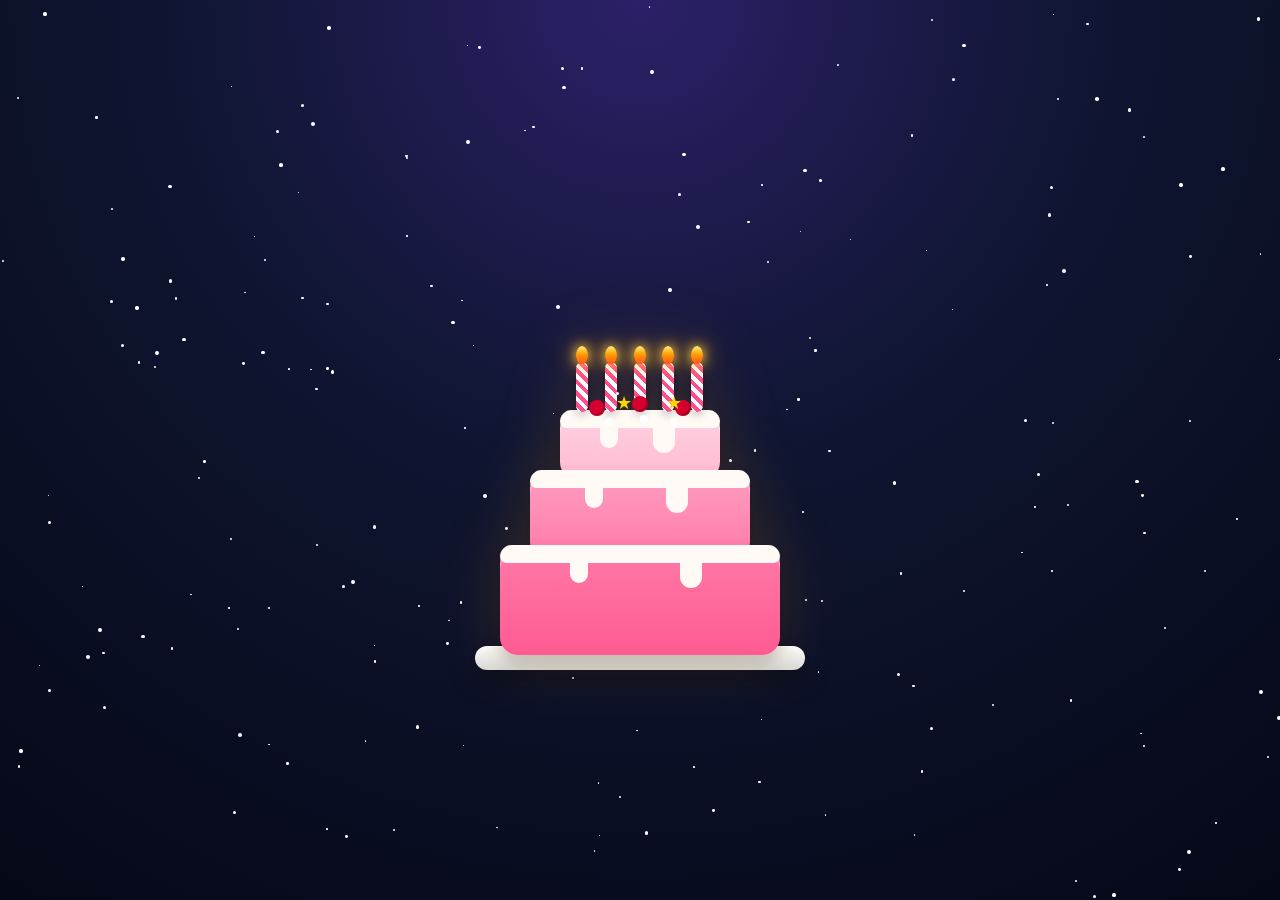
==== cake.html @ fdd15541 "Add files via upload" ====
<!DOCTYPE html>
<html lang="en">

<head>

    <meta charset="UTF-8">

    <meta name="viewport" content="width=device-width, initial-scale=1.0">

    <title>Birthday Cake 🎂</title>
    <link rel="icon" href="data:image/svg+xml,%3Csvg xmlns='http://www.w3.org/2000/svg' viewBox='0 0 16 16'%3E%3Ccircle cx='8' cy='8' r='8' fill='%23ff4d8d'/%3E%3C/svg%3E">

    <!-- CSS -->
    <link rel="stylesheet" href="css/global.css">
    <link rel="stylesheet" href="css/cake.css">
    <link rel="stylesheet" href="css/animations.css">
    <link rel="stylesheet" href="css/responsive.css">

</head>

<body>

    <audio id="birthdaySong" preload="auto">
        <source src="assets/music/birthday-song.mp3" type="audio/mpeg">
    </audio>

    <!-- Background -->
    <div class="cake-background"></div>

    <!-- Stars -->
    <div id="stars"></div>

    <!-- Hearts -->
    <div id="hearts"></div>

    <!-- Confetti -->
    <div id="confetti"></div>

    <!-- Fireworks -->
    <div id="fireworks"></div>

    <!-- Main Cake Section -->
    <main class="cake-section">

        <div class="cake-container">

            <!-- Plate -->
            <div class="cake-plate"></div>

            <!-- Cake -->
            <div class="cake">

                <!-- Top Layer -->
                <div class="layer top">

                    <div class="cream cream-top"></div>

                    <!-- Candles -->
                    <div class="candles">

                        <div class="candle candle1">
                            <div class="flame"></div>
                            <div class="smoke"></div>
                        </div>

                        <div class="candle candle2">
                            <div class="flame"></div>
                            <div class="smoke"></div>
                        </div>

                        <div class="candle candle3">
                            <div class="flame"></div>
                            <div class="smoke"></div>
                        </div>

                        <div class="candle candle4">
                            <div class="flame"></div>
                            <div class="smoke"></div>
                        </div>

                        <div class="candle candle5">
                            <div class="flame"></div>
                            <div class="smoke"></div>
                        </div>

                    </div>

                    <!-- Decorations -->
                    <div class="decorations">

                        <div class="cherry c1"></div>
                        <div class="cherry c2"></div>
                        <div class="cherry c3"></div>

                        <div class="star s1">★</div>
                        <div class="star s2">★</div>

                        <div class="pearl p1"></div>
                        <div class="pearl p2"></div>
                        <div class="pearl p3"></div>

                    </div>

                </div>

                <!-- Middle Layer -->
                <div class="layer middle">
                    <div class="cream cream-middle"></div>
                </div>

                <!-- Bottom Layer -->
                <div class="layer bottom">
                    <div class="cream cream-bottom"></div>
                </div>

            </div>

        </div>
        <!-- Birthday Message -->
        <div id="birthdayMessage" class="birthday-message">

            <h1>🎉 Happy Birthday! 🎉</h1>

            <p>
                Wishing you endless happiness,<br>
                lots of success,<br>
                and unforgettable memories.
            </p>

            <h2>❤️ Have a Wonderful Day ❤️</h2>

            <button id="continueBtn" class="continue-btn">
                🎁 Continue to Your Surprise
            </button>

        </div>

    </main>
    <!-- Transition Screen -->
    <div id="transitionScreen" class="transition-screen">

        <h1>✨ One Last Surprise Awaits... ✨</h1>

    </div>
    <script src="js/viewport.js"></script>
    <script src="js/effects/stars.js"></script>

    <script src="js/effects/fireworks.js"></script>
    <script src="js/effects/confetti.js"></script>
    <script src="js/effects/hearts.js"></script>
    <script src="js/effects/music.js"></script>
    <script src="js/effects/message.js"></script>

    <script src="js/cake.js"></script>

</body>

</html>
---- css/global.css ----
/* ==========================================
   GOOGLE FONT
========================================== */

/* The font is loaded by each HTML page for best performance. */


/* ==========================================
   CSS VARIABLES
========================================== */

:root {

    /* Colors */
    --bg-dark: #050816;
    --bg-light: #101B3A;

    --primary: #FF4D8D;
    --secondary: #7A5CFF;

    --gold: #FFD54F;

    --white: #FFFFFF;

    --text: #F5F5F5;

    --glass: rgba(255, 255, 255, 0.12);

    --border: rgba(255, 255, 255, 0.25);

    --shadow: 0 8px 35px rgba(0, 0, 0, .35);

    --radius: 22px;

    --transition: .35s ease;

}


/* ==========================================
   RESET
========================================== */

* {

    margin: 0;

    padding: 0;

    box-sizing: border-box;

}


/* ==========================================
   HTML
========================================== */

html {

    scroll-behavior: smooth;

}


/* ==========================================
   BODY
========================================== */

body {

    width: 100%;

    min-height: 100vh;

    overflow: hidden;

    font-family: 'Poppins', sans-serif;

    background: var(--bg-dark);

    color: var(--white);

    position: relative;

}


/* ==========================================
   LINKS
========================================== */

a {

    text-decoration: none;

    color: inherit;

}


/* ==========================================
   IMAGES
========================================== */

img {

    display: block;

    max-width: 100%;

}


/* ==========================================
   BUTTON
========================================== */

button {

    border: none;

    outline: none;

    cursor: pointer;

    font-family: inherit;

}


/* ==========================================
   LIST
========================================== */

ul {

    list-style: none;

}


/* ==========================================
   COMMON CONTAINER
========================================== */

.container {

    width: min(92%, 1200px);

    margin: auto;

}


/* ==========================================
   FULL SCREEN SECTION
========================================== */

section {

    width: 100%;

    min-height: 100vh;

    position: relative;

}


/* ==========================================
   FLEX UTILITIES
========================================== */

.flex {

    display: flex;

}

.flex-center {

    display: flex;

    justify-content: center;

    align-items: center;

}

.column {

    display: flex;

    flex-direction: column;

}


/* ==========================================
   TEXT ALIGNMENT
========================================== */

.text-center {

    text-align: center;

}


/* ==========================================
   HIDDEN
========================================== */

.hidden {

    display: none;

}


/* ==========================================
   GLASS EFFECT
========================================== */

.glass {

    background: var(--glass);

    backdrop-filter: blur(14px);

    -webkit-backdrop-filter: blur(14px);

    border: 1px solid var(--border);

    border-radius: var(--radius);

    box-shadow: var(--shadow);

}


/* ==========================================
   SCROLLBAR
========================================== */

::-webkit-scrollbar {

    width: 8px;

}

::-webkit-scrollbar-track {

    background: #111;

}

::-webkit-scrollbar-thumb {

    background: var(--primary);

    border-radius: 20px;

}


/* ==========================================
   SELECTION
========================================== */

::selection {

    background: var(--primary);

    color: #fff;

}
---- css/cake.css ----
/*=========================================
        CAKE PAGE
=========================================*/

.cake-background {

    position: fixed;

    inset: 0;

    background:
        radial-gradient(circle at top,
            #2c2069 0%,
            #101633 40%,
            #050816 100%);

    z-index: -5;

}

.cake-section {

    width: 100%;

    min-height: 100vh;

    display: flex;

    justify-content: center;

    align-items: center;

}

.cake-container {

    position: relative;

    width: 500px;

    height: 500px;

}

/*=========================================
            CAKE PLATE
==========================================*/

.cake-plate {

    position: absolute;

    bottom: 30px;

    left: 50%;

    transform: translateX(-50%);

    width: 330px;

    height: 24px;

    border-radius: 50px;

    background: linear-gradient(#ffffff, #d9d9d9);

    box-shadow:
        0 12px 25px rgba(0, 0, 0, .35);

}

/*=========================================
            CAKE
==========================================*/

.cake {

    position: absolute;

    left: 50%;

    bottom: 45px;

    transform: translateX(-50%);

}

/*=========================================
            COMMON LAYER
==========================================*/

.layer {

    position: absolute;

    left: 50%;

    transform: translateX(-50%);

    border-radius: 18px;

    box-shadow:
        inset 0 8px rgba(255, 255, 255, .25),
        0 10px 18px rgba(0, 0, 0, .2);

}

/* Bottom Layer */

.bottom {

    width: 280px;

    height: 110px;

    bottom: 0;

    background: linear-gradient(#ff7aa8, #ff5b92);

}

/* Middle Layer */

.middle {

    width: 220px;

    height: 90px;

    bottom: 95px;

    background: linear-gradient(#ff9ec2, #ff7aa8);

}

/* Top Layer */

.top {

    width: 160px;

    height: 70px;

    bottom: 175px;

    background: linear-gradient(#ffd3e3, #ffb9cf);

}

/*=========================================
              CREAM
=========================================*/

.cream {

    position: absolute;

    top: 0;
    left: 0;

    width: 100%;
    height: 18px;

    background: #fffaf5;

    border-radius: 18px 18px 10px 10px;

}

/* Cream Drips */

.cream::before,
.cream::after {

    content: "";

    position: absolute;

    background: #fffaf5;

    border-radius: 0 0 20px 20px;

}

/* Left Drip */

.cream::before {

    width: 18px;
    height: 28px;

    left: 25%;

    top: 10px;

}

/* Right Drip */

.cream::after {

    width: 22px;
    height: 35px;

    right: 28%;

    top: 8px;

}

/*=========================================
            DECORATIONS
=========================================*/

.decorations {

    position: absolute;

    width: 100%;
    height: 100%;

}

/* ---------- Cherries ---------- */

.cherry {

    position: absolute;

    width: 16px;
    height: 16px;

    background: #d6002f;

    border-radius: 50%;

    box-shadow:
        inset -2px -2px rgba(0, 0, 0, .2);

}

.c1 {

    left: 18%;
    top: -10px;

}

.c2 {

    left: 45%;
    top: -14px;

}

.c3 {

    right: 18%;
    top: -10px;

}

/* ---------- Stars ---------- */

.star {

    position: absolute;

    color: #ffd700;

    font-size: 18px;

    animation: twinkle 2s infinite;

}

.s1 {

    left: 35%;
    top: -18px;

}

.s2 {

    right: 32%;
    top: -18px;

}

/* ---------- Pearls ---------- */

.pearl {

    position: absolute;

    width: 8px;
    height: 8px;

    background: white;

    border-radius: 50%;

}

.p1 {

    left: 28%;
    top: 8px;

}

.p2 {

    left: 50%;
    top: 5px;

}

.p3 {

    right: 26%;
    top: 8px;

}

/*=========================================
            CANDLES
=========================================*/

.candles {

    position: absolute;

    width: 100%;
    height: 100%;

}

.candle {

    position: absolute;

    width: 12px;

    height: 50px;

    top: -48px;

    border-radius: 8px;

    background: repeating-linear-gradient(45deg,
            #ffffff 0px,
            #ffffff 4px,
            #ff4d8d 4px,
            #ff4d8d 8px);

    box-shadow:
        0 3px 10px rgba(0, 0, 0, .25);

}

.candle1 {
    left: 10%;
}

.candle2 {
    left: 28%;
}

.candle3 {
    left: 46%;
}

.candle4 {
    left: 64%;
}

.candle5 {
    left: 82%;
}


/*=========================================
              FLAME
=========================================*/

.flame {

    position: absolute;

    width: 12px;

    height: 18px;

    left: 50%;

    top: -16px;

    transform: translateX(-50%);

    background: linear-gradient(#fff176,
            #ff9800,
            #ff5722);

    border-radius: 50% 50% 45% 45%;

    box-shadow:
        0 0 12px #ffd54f,
        0 0 22px orange;

}


/*=========================================
            CAKE GLOW
=========================================*/

.cake {

    filter: drop-shadow(0 0 30px rgba(255, 160, 0, .18));

}

/*=========================================
              SMOKE
=========================================*/

.smoke {

    position: absolute;

    width: 16px;

    height: 16px;

    left: 50%;

    top: -20px;

    transform: translateX(-50%);

    background: rgba(220, 220, 220, .8);

    border-radius: 50%;

    filter: blur(3px);

    opacity: 0;

}

/*=========================================
            FIREWORKS
=========================================*/

#fireworks {

    position: fixed;

    inset: 0;

    pointer-events: none;

    overflow: hidden;

    z-index: 200;

}

.firework {

    position: absolute;

    width: 8px;

    height: 8px;

    border-radius: 50%;

}

/*=========================================
            CONFETTI
=========================================*/

#confetti {

    position: fixed;

    inset: 0;

    pointer-events: none;

    overflow: hidden;

    z-index: 180;

}

.confetti {

    position: absolute;

    width: 8px;

    height: 14px;

    border-radius: 2px;

}

/*=========================================
        BIRTHDAY MESSAGE
=========================================*/

.birthday-message {

    position: fixed;

    top: 50%;
    left: 50%;

    transform: translate(-50%, -50%) scale(.8);

    width: 90%;
    max-width: 600px;

    padding: 35px;

    text-align: center;

    background: rgba(255, 255, 255, .12);

    backdrop-filter: blur(10px);

    border: 2px solid rgba(255, 255, 255, .25);

    border-radius: 25px;

    color: white;

    opacity: 0;

    visibility: hidden;

    transition: .8s;

    z-index: 9999;

    box-shadow:
        0 0 40px rgba(255, 255, 255, .25);

}

.birthday-message.show {

    opacity: 1;

    visibility: visible;

    transform: translate(-50%, -50%) scale(1);

}

.birthday-message h1 {

    font-size: 2.5rem;

    margin-bottom: 20px;

}

.birthday-message p {

    font-size: 1.2rem;

    line-height: 1.8;

}

.birthday-message h2 {

    margin-top: 20px;

    color: #ff6b9d;

}

/*=========================================
        CONTINUE BUTTON
=========================================*/

.continue-btn {

    margin-top: 30px;

    padding: 16px 35px;

    border: none;

    border-radius: 50px;

    background: linear-gradient(45deg, #ff4d8d, #ff80ab);

    color: white;

    font-size: 18px;

    font-weight: bold;

    cursor: pointer;

    opacity: 0;

    transform: translateY(25px);

    pointer-events: none;

    transition: .8s;

    box-shadow:
        0 0 20px rgba(255, 77, 141, .5);

}

.continue-btn.show {

    opacity: 1;

    transform: translateY(0);

    pointer-events: auto;

}

.continue-btn:hover {

    transform: scale(1.08);

    box-shadow:
        0 0 35px rgba(255, 77, 141, .9);

}

/*=========================================
        TRANSITION SCREEN
=========================================*/

.transition-screen {

    position: fixed;

    inset: 0;

    background: #000;

    display: flex;

    justify-content: center;

    align-items: center;

    opacity: 0;

    visibility: hidden;

    transition: 1s;

    z-index: 99999;

}

.transition-screen.show {

    opacity: 1;

    visibility: visible;

}

.transition-screen h1 {

    color: #FFD700;

    font-size: 3rem;

    text-align: center;

    letter-spacing: 2px;

    text-shadow:
        0 0 15px gold,
        0 0 30px orange;

    animation: pulse 1.5s infinite;

}

body.fade-out {

    animation: fadeBody 1s forwards;

}

@keyframes fadeBody {

    from {

        opacity: 1;

    }

    to {

        opacity: 0;

    }

}
---- css/animations.css ----
/* ==========================================
   FLOATING GLASS CARD
========================================== */

@keyframes floating {

    0% {
        transform: translateY(0px);
    }

    50% {
        transform: translateY(-12px);
    }

    100% {
        transform: translateY(0px);
    }

}

.glass-card {

    animation: floating 5s ease-in-out infinite;

}


/* ==========================================
   BUTTON GLOW
========================================== */

@keyframes glow {

    0% {

        box-shadow:
            0 0 15px rgba(255, 77, 141, .4),
            0 0 30px rgba(255, 77, 141, .2);

    }

    50% {

        box-shadow:
            0 0 30px rgba(255, 77, 141, .8),
            0 0 80px rgba(255, 77, 141, .4);

    }

    100% {

        box-shadow:
            0 0 15px rgba(255, 77, 141, .4),
            0 0 30px rgba(255, 77, 141, .2);

    }

}

#startBtn {

    animation: glow 2.5s infinite;

}


/* ==========================================
   TWINKLING STARS
========================================== */

@keyframes twinkle {

    0% {

        opacity: .2;

        transform: scale(.6);

    }

    50% {

        opacity: 1;

        transform: scale(1.2);

    }

    100% {

        opacity: .2;

        transform: scale(.6);

    }

}

.star {

    position: absolute;

    width: 3px;

    height: 3px;

    border-radius: 50%;

    background: white;

    animation: twinkle 2s infinite;

}


/* ==========================================
   BALLOON FLOAT
========================================== */

@keyframes balloonUp {

    from {

        transform: translateY(120vh);

    }

    to {

        transform: translateY(-150vh);

    }

}

.balloon {

    position: absolute;

    bottom: -100px;

    animation: balloonUp linear forwards;

}


/* ==========================================
   HEART FLOAT
========================================== */

@keyframes heartFloat {

    from {

        transform:
            translateY(0) scale(.4);

        opacity: 1;

    }

    to {

        transform:
            translateY(-120vh) scale(1);

        opacity: 0;

    }

}

.heart {

    position: absolute;

    bottom: -40px;

    animation: heartFloat linear forwards;

}


/* ==========================================
   PHOTO ANIMATION
========================================== */

@keyframes photoFloat {

    0% {

        opacity: 0;

        transform:
            translateY(40px) scale(.7) rotate(-8deg);

    }

    20% {

        opacity: 1;

    }

    50% {

        transform:
            translateY(-8px) scale(1) rotate(3deg);

    }

    80% {

        opacity: 1;

    }

    100% {

        opacity: 0;

        transform:
            translateY(-60px) scale(1.05) rotate(8deg);

    }

}

.photo {

    position: absolute;

    width: 170px;

    height: 220px;

    object-fit: cover;

    border-radius: 18px;

    border: 4px solid white;

    box-shadow:
        0 15px 35px rgba(0, 0, 0, .35);

    animation: photoFloat 8s ease-in-out forwards;

}


/* ==========================================
   SPARKLES
========================================== */

@keyframes sparkle {

    0% {

        opacity: 0;

        transform: scale(.2);

    }

    50% {

        opacity: 1;

        transform: scale(1);

    }

    100% {

        opacity: 0;

        transform: scale(.2);

    }

}

.sparkle {

    position: absolute;

    width: 4px;

    height: 4px;

    background: white;

    border-radius: 50%;

    animation: sparkle 1.5s infinite;

}

@keyframes balloonFloat {

    0% {

        transform:
            translateY(0) translateX(0);

    }

    25% {

        transform:
            translateY(-30vh) translateX(20px);

    }

    50% {

        transform:
            translateY(-60vh) translateX(-20px);

    }

    75% {

        transform:
            translateY(-90vh) translateX(15px);

    }

    100% {

        transform:
            translateY(-130vh) translateX(-15px);

    }

}

.balloon {

    animation: balloonFloat linear forwards;

}

/* ============================
   Floating Hearts
============================ */

@keyframes heartFloat {

    0% {

        transform:
            translateY(0) translateX(0) rotate(0deg);

        opacity: 0;

    }

    20% {

        opacity: 1;

    }

    50% {

        transform:
            translateY(-40vh) translateX(20px) rotate(10deg);

    }

    100% {

        transform:
            translateY(-120vh) translateX(-20px) rotate(-10deg);

        opacity: 0;

    }

}

.heart {

    position: absolute;

    color: #ff1744;

    text-shadow:
        0 0 8px #ff1744,
        0 0 16px #ff4d6d;

}



/*=========================================
       BUTTON PULSE
==========================================*/

@keyframes pulse {

    0% {

        transform: scale(1);

    }

    50% {

        transform: scale(1.04);

    }

    100% {

        transform: scale(1);

    }

}

#startBtn {

    animation:
        pulse 2.5s infinite;

}

@keyframes shine {

    0% {

        left: -120%;

    }

    100% {

        left: 150%;

    }

}

#startBtn:hover::before {

    animation:

        shine .8s;

}

/*=========================================
      PAGE EXIT
==========================================*/

.fade-out {

    animation: pageFade .9s forwards;

}

@keyframes pageFade {

    from {

        opacity: 1;

        transform: scale(1);

        filter: blur(0);

    }

    to {

        opacity: 0;

        transform: scale(1.08);

        filter: blur(10px);

    }

}

@keyframes twinkle {

    0% {

        transform: scale(1);

        opacity: 1;

    }

    50% {

        transform: scale(1.3);

        opacity: .6;

    }

    100% {

        transform: scale(1);

        opacity: 1;

    }

}

/*=========================================
        CANDLE FLAME FLICKER
=========================================*/

@keyframes flameFlicker {

    0% {
        transform: translateX(-50%) scale(1) rotate(-3deg);
        opacity: 1;
    }

    25% {
        transform: translateX(-50%) scale(1.1, 1.2) rotate(2deg);
    }

    50% {
        transform: translateX(-50%) scale(.95, 1.05) rotate(-2deg);
        opacity: .9;
    }

    75% {
        transform: translateX(-50%) scale(1.05, 1.15) rotate(3deg);
    }

    100% {
        transform: translateX(-50%) scale(1) rotate(-3deg);
        opacity: 1;
    }

}

.flame {

    animation: flameFlicker .25s infinite alternate;

}

/*=========================================
          FLOATING CAKE
=========================================*/

@keyframes cakeFloat {

    0% {

        transform: translateX(-50%) translateY(0);

    }

    50% {

        transform: translateX(-50%) translateY(-8px);

    }

    100% {

        transform: translateX(-50%) translateY(0);

    }

}

.cake {

    animation: cakeFloat 4s ease-in-out infinite;

}

/*=========================================
        BLOW OUT FLAMES
=========================================*/

.flame-out {

    animation: blowOut .5s forwards !important;

}

@keyframes blowOut {

    0% {

        opacity: 1;

        transform:
            translateX(-50%) scale(1) rotate(0deg);

    }

    40% {

        transform:
            translateX(-70%) scale(1.3, .8) rotate(-15deg);

    }

    100% {

        opacity: 0;

        transform:
            translateX(-120%) scale(.1);

    }

}

/*=========================================
            SMOKE RISE
=========================================*/

.smoke-rise {

    animation: smokeRise 2s forwards;

}

@keyframes smokeRise {

    0% {

        opacity: .8;

        transform:
            translate(-50%, 0) scale(.4);

    }

    50% {

        opacity: .5;

        transform:
            translate(-60%, -35px) scale(1);

    }

    100% {

        opacity: 0;

        transform:
            translate(-40%, -80px) scale(1.8);

    }

}

/*=========================================
        CONFETTI FALL
=========================================*/

@keyframes confettiFall {

    0% {

        transform: translateY(-20px) rotate(0deg);

        opacity: 1;

    }

    100% {

        transform: translateY(110vh) rotate(720deg);

        opacity: 1;

    }

}

/*=========================================
          CAKE FADE OUT
=========================================*/

@keyframes cakeFadeOut {

    0% {
        opacity: 1;
        transform: translateY(0) scale(1);
    }

    100% {
        opacity: 0;
        transform: translateY(80px) scale(.85);
    }

}

.cake-fade {

    animation: cakeFadeOut 1.8s ease forwards;

}

@keyframes pulse {

    0% {

        transform: scale(1);

    }

    50% {

        transform: scale(1.08);

    }

    100% {

        transform: scale(1);

    }

}

/*=========================================
        ENVELOPE ANIMATION
=========================================*/

@keyframes floatEnvelope {

    0% {

        transform: translateY(0);

    }

    50% {

        transform: translateY(-12px);

    }

    100% {

        transform: translateY(0);

    }

}

@keyframes heartBeat {

    0% {

        transform: translateX(-50%) scale(1);

    }

    50% {

        transform: translateX(-50%) scale(1.2);

    }

    100% {

        transform: translateX(-50%) scale(1);

    }

}

/*=========================================
        SPARKLE ANIMATION
=========================================*/

@keyframes magicFloat {

    0% {

        opacity: 0;

        transform:
            translateY(30px) scale(.3);

    }

    20% {

        opacity: 1;

    }

    80% {

        opacity: .9;

    }

    100% {

        opacity: 0;

        transform:
            translateY(-150px) scale(1.8);

    }

}
---- css/responsive.css ----
/* ==========================================
   Large Desktop (1440px+)
========================================== */
@media (min-width: 1440px) {

    .glass-card {
        max-width: 700px;
        padding: 60px;
    }

    .moon {
        width: 140px;
        height: 140px;
    }

    .photo {
        width: 200px;
    }
}


/* ==========================================
   Laptop (1024px - 1439px)
========================================== */
@media (max-width: 1439px) {

    .glass-card {
        width: min(90%, 650px);
    }

}


/* ==========================================
   Tablet (768px - 1023px)
========================================== */
@media (max-width:1023px) {

    .moon {

        width: 90px;
        height: 90px;

        right: 40px;
        top: 40px;

    }

    .glass-card {

        padding: 40px 30px;

    }

    .glass-card h1 {

        font-size: 3rem;

    }

    .glass-card p {

        font-size: 1rem;

    }

    #startBtn {

        width: 100%;

        max-width: 300px;

    }

}


/* ==========================================
   Mobile (767px and below)
========================================== */
@media (max-width:767px) {

    body {

        overflow: hidden;

    }

    .moon {

        width: 70px;
        height: 70px;

        right: 20px;
        top: 20px;

    }

    .background-glow {

        width: 300px;
        height: 300px;

        filter: blur(100px);

    }

    .glass-card {

        width: 95%;

        padding: 30px 20px;

        border-radius: 22px;

    }

    .tag {

        font-size: .75rem;

        padding: 6px 14px;

    }

    .glass-card h1 {

        font-size: 2.2rem;

        line-height: 1.3;

    }

    .glass-card p {

        font-size: .95rem;

        margin-bottom: 30px;

    }

    #startBtn {

        width: 100%;

        font-size: 1rem;

        padding: 16px;

    }

    .photo {

        width: 100px;

    }

}


/* ==========================================
   Small Mobile (400px and below)
========================================== */
@media (max-width:400px) {

    .glass-card h1 {

        font-size: 1.9rem;

    }

    .glass-card p {

        font-size: .85rem;

    }

    #startBtn {

        font-size: .95rem;

    }

}
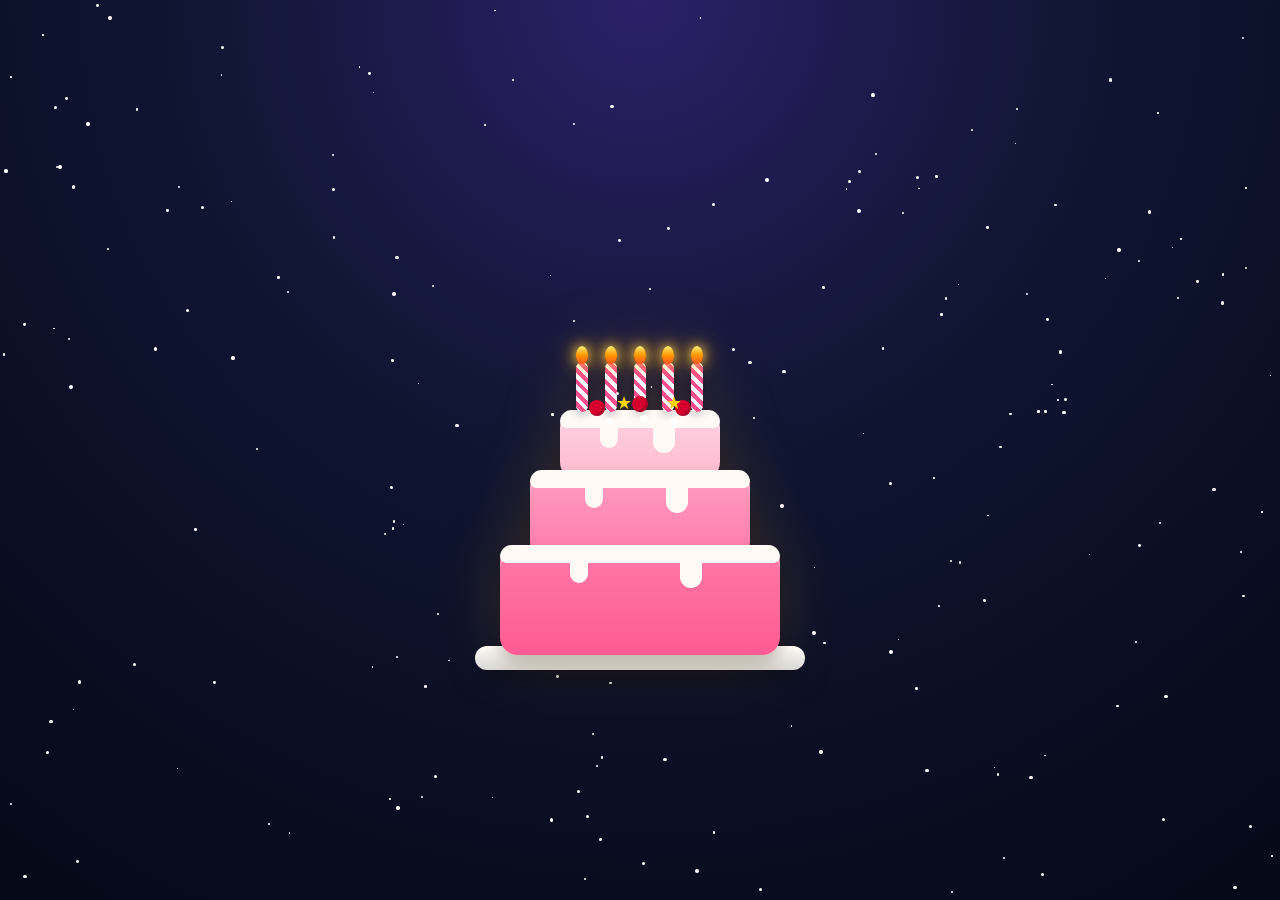
==== commit cb7fc1fb: "Update cake.html" ====
--- a/cake.html
+++ b/cake.html
@@ -7,9 +7,8 @@
 
     <meta name="viewport" content="width=device-width, initial-scale=1.0">
 
-    <title>Birthday Cake 🎂</title>
-    <link rel="icon" href="data:image/svg+xml,%3Csvg xmlns='http://www.w3.org/2000/svg' viewBox='0 0 16 16'%3E%3Ccircle cx='8' cy='8' r='8' fill='%23ff4d8d'/%3E%3C/svg%3E">
-
+    <title>Birthday Cake</title>
+    <link rel="icon" type="image/svg+xml" href="assets/icons/favicon.svg">
     <!-- CSS -->
     <link rel="stylesheet" href="css/global.css">
     <link rel="stylesheet" href="css/cake.css">
@@ -155,4 +154,4 @@
 
 </body>
 
-</html>+</html>
